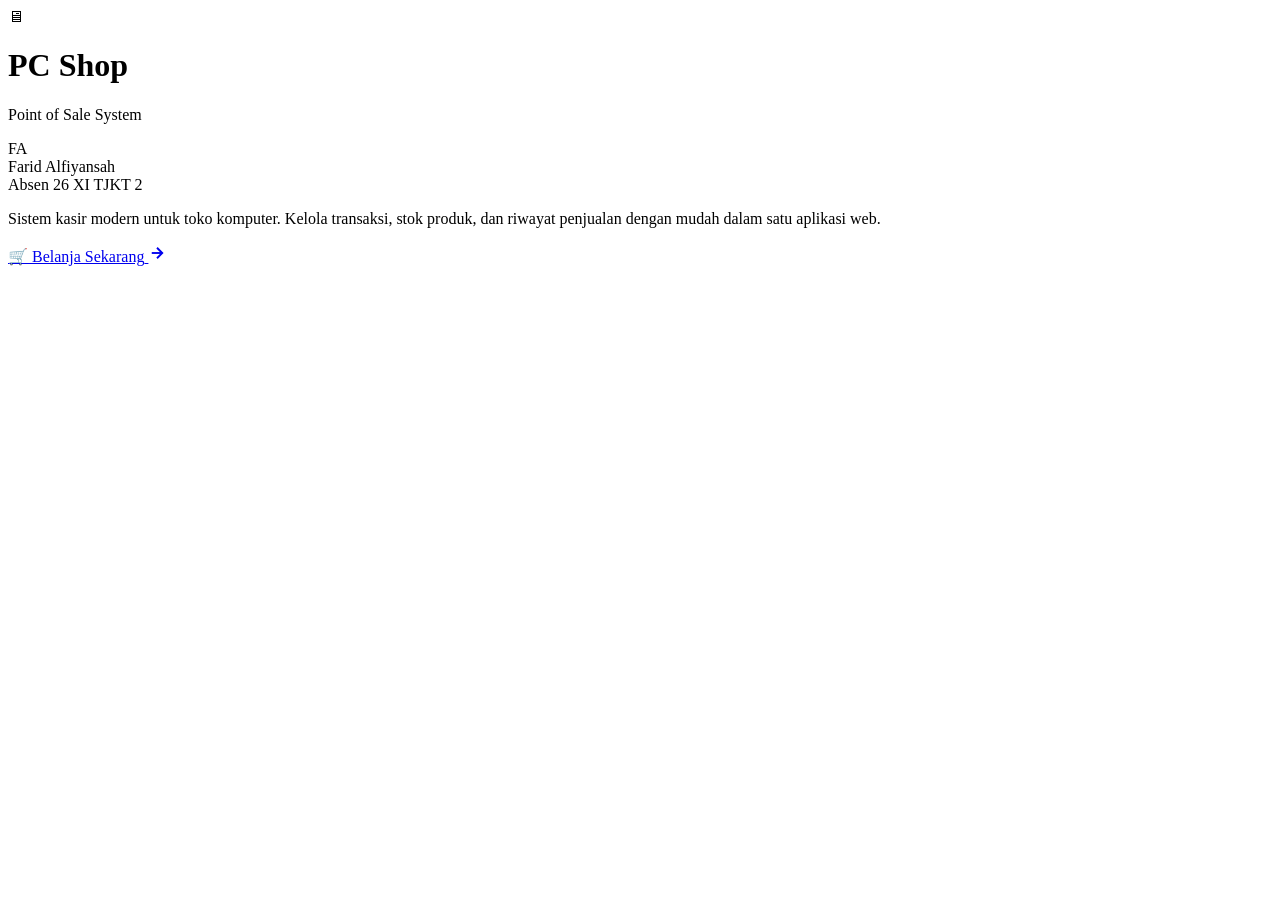
==== landing.html @ c2fbbdff "Add files via upload" ====
<!DOCTYPE html>
<html lang="id">
<head>
  <meta charset="UTF-8" />
  <meta name="viewport" content="width=device-width, initial-scale=1.0" />
  <title>PC Shop — Farid Alfiyansah</title>
  <link rel="stylesheet" href="css/landing.css" />
  <link rel="icon" href="data:image/svg+xml,<svg xmlns='http://www.w3.org/2000/svg' viewBox='0 0 100 100'><text y='.9em' font-size='90'>🖥</text></svg>" />
</head>
<body>

  <!-- Background particles -->
  <div class="particles">
    <span></span><span></span><span></span><span></span><span></span>
    <span></span><span></span><span></span><span></span><span></span>
  </div>

  <main class="landing-container">
    <div class="landing-card fade-in-up">
      <div class="landing-logo">🖥</div>
      <h1 class="landing-title">PC Shop</h1>
      <p class="landing-subtitle">Point of Sale System</p>

      <div class="profile-box">
        <div class="profile-avatar">FA</div>
        <div class="profile-info">
          <div class="profile-name">Farid Alfiyansah</div>
          <div class="profile-meta">
            <span class="profile-badge">Absen 26</span>
            <span class="profile-badge">XI TJKT 2</span>
          </div>
        </div>
      </div>

      <p class="landing-desc">
        Sistem kasir modern untuk toko komputer. Kelola transaksi, stok produk, 
        dan riwayat penjualan dengan mudah dalam satu aplikasi web.
      </p>

      <a href="role.html" class="cta-button">
        <span>🛒 Belanja Sekarang</span>
        <svg width="18" height="18" viewBox="0 0 24 24" fill="none" stroke="currentColor" stroke-width="2.5">
          <line x1="5" y1="12" x2="19" y2="12"/><polyline points="12 5 19 12 12 19"/>
        </svg>
      </a>
    </div>
  </main>

</body>
</html>
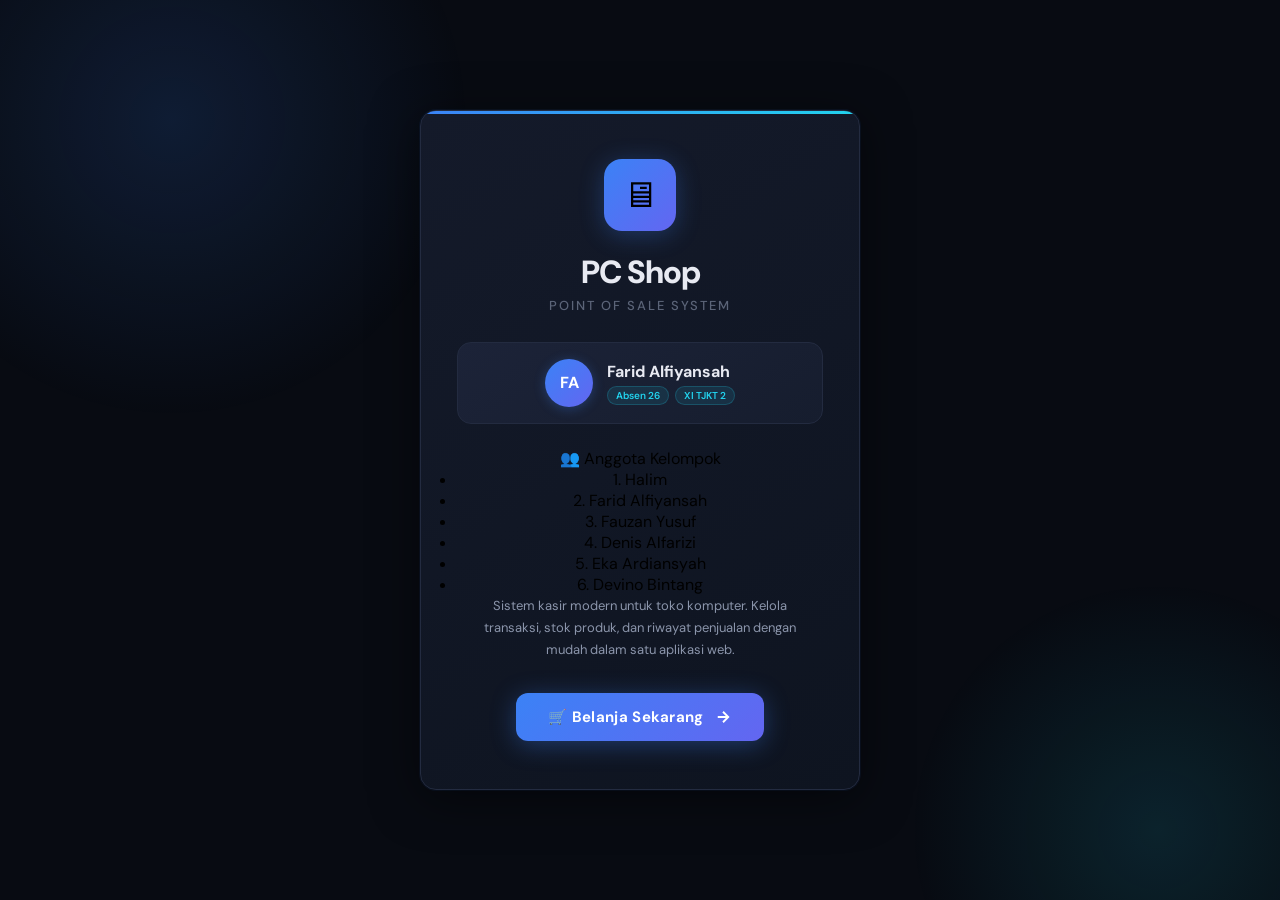
==== commit ff60381b: "Add files via upload" ====
--- a/landing.html
+++ b/landing.html
@@ -32,6 +32,18 @@
         </div>
       </div>
 
+      <div class="members-box">
+        <div class="members-title">👥 Anggota Kelompok</div>
+        <ul class="members-list">
+          <li><span class="member-num">1.</span> Halim</li>
+          <li><span class="member-num">2.</span> Farid Alfiyansah</li>
+          <li><span class="member-num">3.</span> Fauzan Yusuf</li>
+          <li><span class="member-num">4.</span> Denis Alfarizi</li>
+          <li><span class="member-num">5.</span> Eka Ardiansyah</li>
+          <li><span class="member-num">6.</span> Devino Bintang</li>
+        </ul>
+      </div>
+
       <p class="landing-desc">
         Sistem kasir modern untuk toko komputer. Kelola transaksi, stok produk, 
         dan riwayat penjualan dengan mudah dalam satu aplikasi web.
--- a/css/landing.css
+++ b/css/landing.css
@@ -0,0 +1,281 @@
+/* ============================================================
+   PC Shop — Landing Page Styles
+   Author: Farid Alfiyansah (No Absen: 26)
+   ============================================================ */
+
+@import url('https://fonts.googleapis.com/css2?family=DM+Sans:wght@400;500;600;700;800&family=JetBrains+Mono:wght@400;600&display=swap');
+
+:root {
+  --bg: #080b12;
+  --surface: #101522;
+  --surface2: #181e2e;
+  --border: #232b40;
+  --accent: #3b82f6;
+  --accent2: #22d3ee;
+  --accent-glow: rgba(59,130,246,.25);
+  --text: #e8eaf2;
+  --text-muted: #5b6478;
+  --text-dim: #8b95ab;
+  --radius: 16px;
+  --font: 'DM Sans', sans-serif;
+  --mono: 'JetBrains Mono', monospace;
+  --transition: 0.3s cubic-bezier(.4,0,.2,1);
+}
+
+*, *::before, *::after { box-sizing: border-box; margin: 0; padding: 0; }
+
+body {
+  font-family: var(--font);
+  background: var(--bg);
+  min-height: 100vh;
+  display: flex;
+  align-items: center;
+  justify-content: center;
+  overflow: hidden;
+  position: relative;
+}
+
+/* ── Animated Background Particles ─────────────────────────── */
+.particles {
+  position: fixed;
+  inset: 0;
+  pointer-events: none;
+  z-index: 0;
+}
+.particles span {
+  position: absolute;
+  width: 4px; height: 4px;
+  background: var(--accent);
+  border-radius: 50%;
+  opacity: 0;
+  animation: floatParticle 8s infinite ease-in-out;
+}
+.particles span:nth-child(1)  { top: 10%; left: 15%; animation-delay: 0s; }
+.particles span:nth-child(2)  { top: 25%; left: 80%; animation-delay: 1s; background: var(--accent2); }
+.particles span:nth-child(3)  { top: 60%; left: 10%; animation-delay: 2s; }
+.particles span:nth-child(4)  { top: 75%; left: 70%; animation-delay: 3s; background: var(--accent2); }
+.particles span:nth-child(5)  { top: 40%; left: 50%; animation-delay: 4s; }
+.particles span:nth-child(6)  { top: 85%; left: 30%; animation-delay: 1.5s; background: var(--accent2); }
+.particles span:nth-child(7)  { top: 15%; left: 60%; animation-delay: 2.5s; }
+.particles span:nth-child(8)  { top: 50%; left: 90%; animation-delay: 3.5s; background: var(--accent2); }
+.particles span:nth-child(9)  { top: 30%; left: 25%; animation-delay: 5s; }
+.particles span:nth-child(10) { top: 65%; left: 45%; animation-delay: 6s; background: var(--accent2); }
+
+@keyframes floatParticle {
+  0%, 100% { opacity: 0; transform: translateY(0) scale(0); }
+  20% { opacity: 0.6; transform: translateY(-20px) scale(1); }
+  80% { opacity: 0.3; transform: translateY(-80px) scale(0.5); }
+}
+
+/* ── Background Gradient Orbs ──────────────────────────────── */
+body::before {
+  content: "";
+  position: fixed;
+  top: -20%; left: -10%;
+  width: 600px; height: 600px;
+  background: radial-gradient(circle, rgba(59,130,246,.15) 0%, transparent 70%);
+  border-radius: 50%;
+  pointer-events: none;
+  z-index: 0;
+  animation: orbFloat 12s infinite ease-in-out alternate;
+}
+body::after {
+  content: "";
+  position: fixed;
+  bottom: -20%; right: -10%;
+  width: 500px; height: 500px;
+  background: radial-gradient(circle, rgba(34,211,238,.12) 0%, transparent 70%);
+  border-radius: 50%;
+  pointer-events: none;
+  z-index: 0;
+  animation: orbFloat 14s infinite ease-in-out alternate-reverse;
+}
+@keyframes orbFloat {
+  from { transform: translate(0, 0); }
+  to   { transform: translate(30px, -30px); }
+}
+
+/* ── Landing Card ──────────────────────────────────────────── */
+.landing-container {
+  position: relative;
+  z-index: 1;
+  padding: 20px;
+  width: 100%;
+  max-width: 480px;
+}
+
+.landing-card {
+  background: linear-gradient(150deg, #141a2a 0%, #0e1420 100%);
+  border: 1px solid var(--border);
+  border-radius: var(--radius);
+  padding: 48px 36px;
+  text-align: center;
+  box-shadow: 0 8px 48px rgba(0,0,0,.5), 0 0 0 1px rgba(59,130,246,.08);
+  position: relative;
+  overflow: hidden;
+}
+.landing-card::before {
+  content: "";
+  position: absolute;
+  top: 0; left: 0; right: 0;
+  height: 3px;
+  background: linear-gradient(90deg, var(--accent), var(--accent2), var(--accent));
+  background-size: 200% 100%;
+  animation: gradientShift 3s infinite linear;
+}
+@keyframes gradientShift {
+  0% { background-position: 0% 50%; }
+  100% { background-position: 200% 50%; }
+}
+
+.landing-logo {
+  width: 72px; height: 72px;
+  background: linear-gradient(135deg, #3b82f6 0%, #6366f1 100%);
+  border-radius: 18px;
+  display: grid;
+  place-items: center;
+  font-size: 36px;
+  margin: 0 auto 20px;
+  box-shadow: 0 4px 24px rgba(59,130,246,.3);
+  animation: logoPulse 3s infinite ease-in-out;
+}
+@keyframes logoPulse {
+  0%, 100% { box-shadow: 0 4px 24px rgba(59,130,246,.3); transform: scale(1); }
+  50% { box-shadow: 0 6px 32px rgba(59,130,246,.5); transform: scale(1.03); }
+}
+
+.landing-title {
+  font-size: 32px;
+  font-weight: 800;
+  color: var(--text);
+  letter-spacing: -1px;
+  margin-bottom: 4px;
+}
+.landing-subtitle {
+  font-size: 13px;
+  color: var(--text-muted);
+  font-weight: 500;
+  letter-spacing: 2px;
+  text-transform: uppercase;
+  margin-bottom: 28px;
+}
+
+/* ── Profile Box ───────────────────────────────────────────── */
+.profile-box {
+  display: flex;
+  align-items: center;
+  justify-content: center;
+  gap: 14px;
+  background: linear-gradient(150deg, #1c2338 0%, #161d2e 100%);
+  border: 1px solid var(--border);
+  border-radius: 14px;
+  padding: 16px 20px;
+  margin-bottom: 24px;
+  transition: transform var(--transition), box-shadow var(--transition);
+}
+.profile-box:hover {
+  transform: translateY(-2px);
+  box-shadow: 0 4px 20px rgba(59,130,246,.1);
+}
+.profile-avatar {
+  width: 48px; height: 48px;
+  background: linear-gradient(135deg, #3b82f6 0%, #6366f1 100%);
+  border-radius: 50%;
+  display: grid;
+  place-items: center;
+  font-size: 16px;
+  font-weight: 700;
+  color: #fff;
+  flex-shrink: 0;
+  box-shadow: 0 2px 12px rgba(59,130,246,.3);
+}
+.profile-name {
+  font-size: 16px;
+  font-weight: 700;
+  color: var(--text);
+  text-align: left;
+}
+.profile-meta {
+  display: flex;
+  gap: 6px;
+  margin-top: 4px;
+}
+.profile-badge {
+  font-size: 10px;
+  font-weight: 600;
+  color: var(--accent2);
+  background: rgba(34,211,238,.1);
+  padding: 2px 8px;
+  border-radius: 99px;
+  border: 1px solid rgba(34,211,238,.2);
+}
+
+/* ── Description ───────────────────────────────────────────── */
+.landing-desc {
+  font-size: 13px;
+  color: var(--text-dim);
+  line-height: 1.7;
+  margin-bottom: 32px;
+  max-width: 340px;
+  margin-left: auto;
+  margin-right: auto;
+}
+
+/* ── CTA Button ────────────────────────────────────────────── */
+.cta-button {
+  display: inline-flex;
+  align-items: center;
+  justify-content: center;
+  gap: 10px;
+  padding: 14px 32px;
+  background: linear-gradient(135deg, #3b82f6 0%, #6366f1 100%);
+  color: #fff;
+  font-size: 15px;
+  font-weight: 700;
+  border-radius: 12px;
+  text-decoration: none;
+  letter-spacing: .3px;
+  box-shadow: 0 4px 24px rgba(59,130,246,.35);
+  transition: all var(--transition);
+  position: relative;
+  overflow: hidden;
+}
+.cta-button::before {
+  content: "";
+  position: absolute;
+  inset: 0;
+  background: linear-gradient(135deg, rgba(255,255,255,.1) 0%, transparent 100%);
+  opacity: 0;
+  transition: opacity var(--transition);
+}
+.cta-button:hover {
+  transform: translateY(-2px);
+  box-shadow: 0 8px 32px rgba(59,130,246,.5);
+}
+.cta-button:hover::before { opacity: 1; }
+.cta-button:active { transform: translateY(0) scale(.98); }
+.cta-button svg {
+  transition: transform var(--transition);
+}
+.cta-button:hover svg {
+  transform: translateX(3px);
+}
+
+/* ── Fade In Animation ─────────────────────────────────────── */
+.fade-in-up {
+  opacity: 0;
+  animation: fadeInUp 0.8s cubic-bezier(.4,0,.2,1) forwards;
+}
+@keyframes fadeInUp {
+  from { opacity: 0; transform: translateY(30px); }
+  to   { opacity: 1; transform: translateY(0); }
+}
+
+/* ── Responsive ────────────────────────────────────────────── */
+@media (max-width: 480px) {
+  .landing-card { padding: 36px 24px; }
+  .landing-title { font-size: 26px; }
+  .profile-box { flex-direction: column; gap: 10px; padding: 14px; }
+  .profile-info { text-align: center; }
+  .profile-meta { justify-content: center; }
+}
